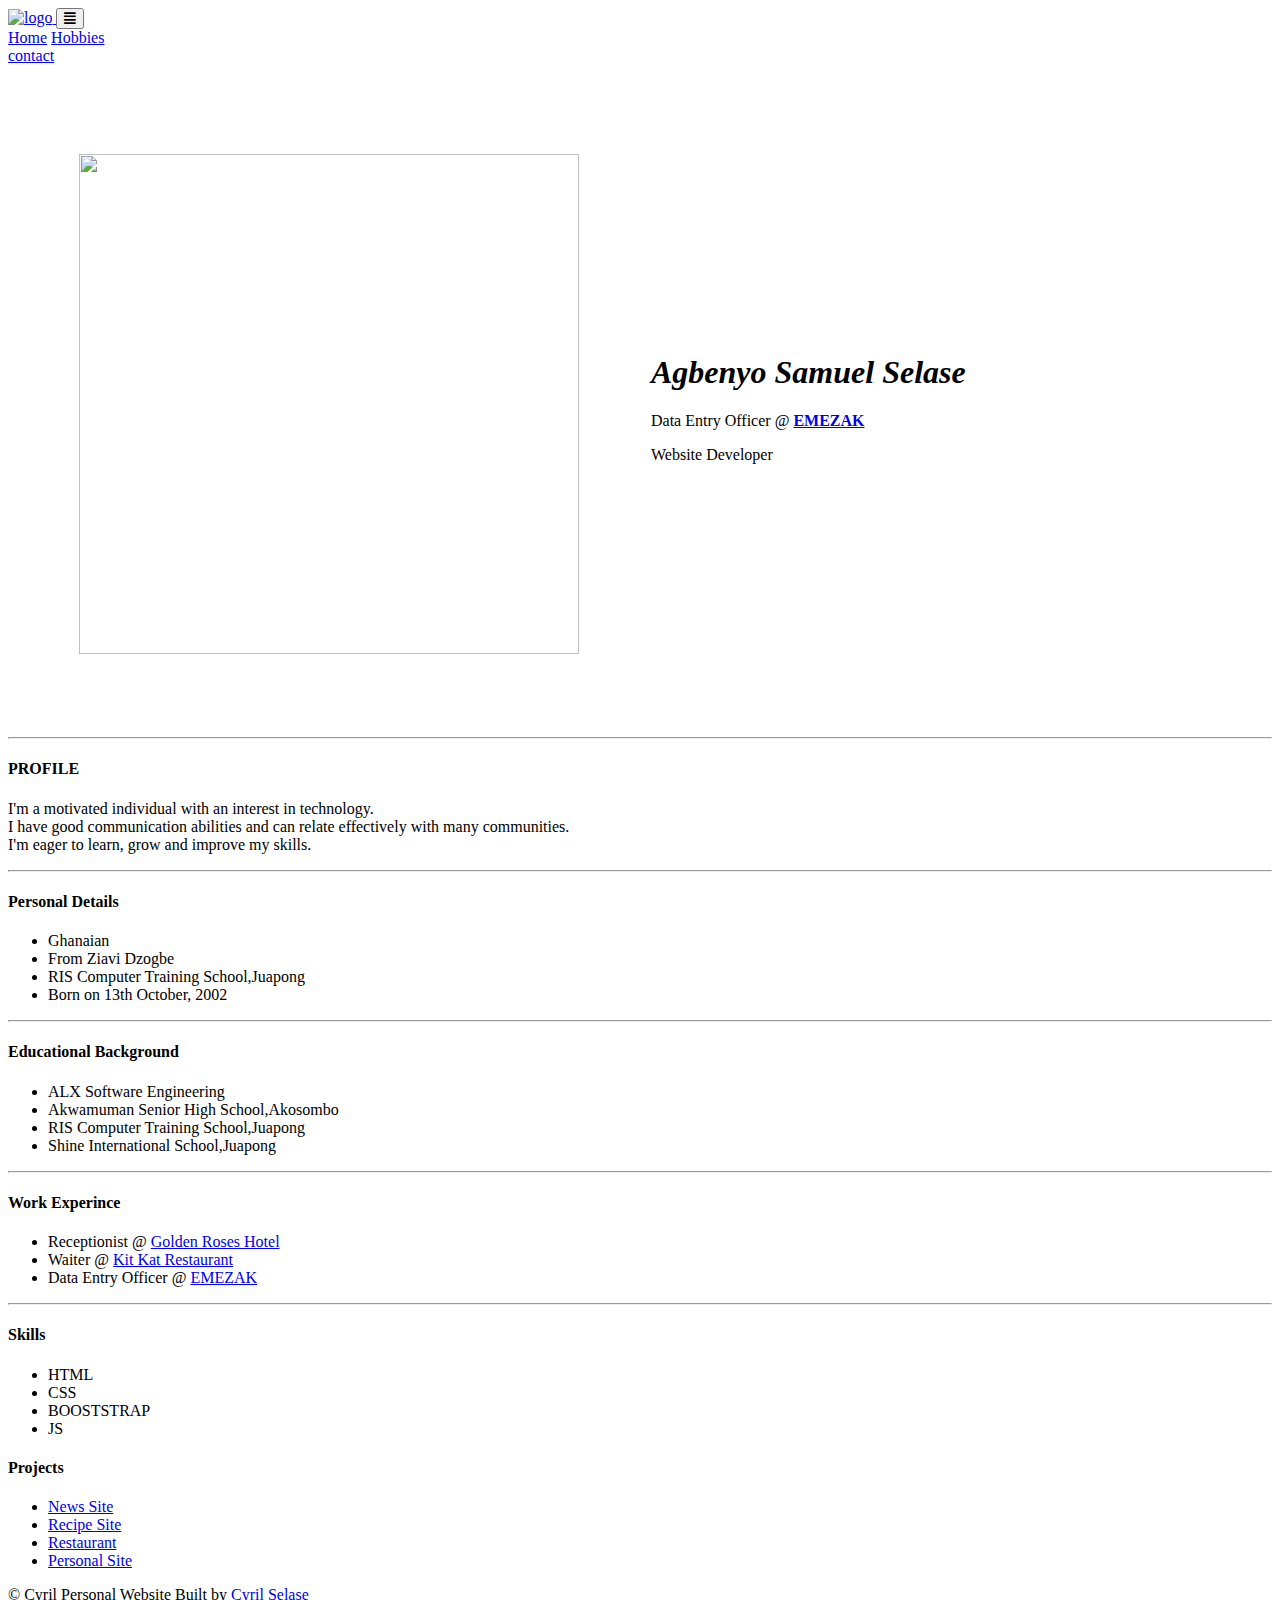
==== index.html @ 07ef7ac6 "index.html update" ====
<!DOCTYPE html>
<html lang="en">

<head>
    <meta charset="UTF-8" />
    <meta http-equiv="X-UA-Compatible" content="IE=edge" />
    <meta name="viewport" content="width=device-width, initial-scale=1.0" />
    <title>Personal Website</title>
    <!-- favicon -->
    <link rel="shortcut icon" href="./img/favicon.ico" type="image/x-icon" />
    <!-- normalize -->
    <link rel="stylesheet" href="./css/normalize.css" />
    <!-- font-awesome -->
    <link rel="stylesheet" href="https://cdnjs.cloudflare.com/ajax/libs/font-awesome/5.14.0/css/all.min.css" />
    <!-- main css -->
    <link rel="stylesheet" href="./css/main.css" />
</head>

<body>
    <!-- nav -->
    <nav class="navbar">
        <div class="nav-center">
            <!-- header -->
            <div class="nav-header">
                <a href="index.html" class="nav-logo">
                    <img src="img/logo.png" width="200" height="50" alt="logo">
                </a>
                <button type="button" class="btn nav-btn">
                    <i class="fas fa-align-justify"></i>
                </button>
            </div>
            <!--links-->
            <div class="nav-links">
                <a href="index.html" class="nav-link">Home</a>
                <a href="hobbies.html" class="nav-link">Hobbies</a>
                <div class="nav-link contact-link">
                    <a href="contact.html" class="btn">contact</a>
                </div>
            </div>
        </div>
        </div>
    </nav>
    <!-- end of nav -->
    <!-- main -->
    <main class="page">
        <!-- header -->
        <table cellspacing="70">
            <tr>
                <br>
                <td><img src="img/selase.png" width="500" height="500"></td>
                <td>
                    <h1><strong><em>Agbenyo Samuel Selase</em></strong></h1>
                    <p>Data Entry Officer @ <strong><a href="https://emezak.com/"> EMEZAK</a></strong></p>
                    <p>Website Developer</p>
            </tr>
        </table>
        <!-- end of header -->
<body>
    
    </table>
    <hr>
    <h4>PROFILE</h4>
    <p>I'm a motivated individual with an interest in technology.<br>I have good communication abilities and can relate
        effectively with many communities.<br>I'm eager to learn, grow and improve my skills.</p>
    <hr>
    <h4>Personal Details</h4>
    <ul>
        <li>Ghanaian</li>
        <li>From Ziavi Dzogbe</li>
        <li>RIS Computer Training School,Juapong</li>
        <li>Born on 13th October, 2002</li>
    </ul>
    <hr>
    <h4>Educational Background</h4>
    <ul>
        <li>ALX Software Engineering</li>
        <li>Akwamuman Senior High School,Akosombo</li>
        <li>RIS Computer Training School,Juapong</li>
        <li>Shine International School,Juapong</li>
    </ul>
    <hr>

    <h4>Work Experince</h4>
    <ul>
        <li>Receptionist @ <a
                href="https://web.facebook.com/people/Golden-Roses-Guest-House/100063790921854/?_rdc=1&_rdr">Golden
                Roses Hotel</a></li>
        <li>Waiter @ <a
                href="https://www.google.com/maps/place/Kit+Kat+Bar/@5.5438422,-0.261676,3a,75y,302.09h,90t/data=!3m7!1e1!3m5!1sANk7SEK8Y8luCgUZnHPu1A!2e0!6shttps:%2F%2Fstreetviewpixels-pa.googleapis.com%2Fv1%2Fthumbnail%3Fpanoid%3DANk7SEK8Y8luCgUZnHPu1A%26cb_client%3Dmaps_sv.tactile.gps%26w%3D203%26h%3D100%26yaw%3D302.0893%26pitch%3D0%26thumbfov%3D100!7i13312!8i6656!4m12!1m6!3m5!1s0x0:0xeb9416686ffac740!2sKit+Kat+Bar!8m2!3d5.5439513!4d-0.2618499!3m4!1s0x0:0xeb9416686ffac740!8m2!3d5.5439513!4d-0.2618499">Kit
                Kat Restaurant</a></li>
        <li>Data Entry Officer @ <a href="https://emezak.com/"> EMEZAK</a></li>

    </ul>
    <hr>
    <h4>Skills</h4>
    <ul>
        <li>HTML</li>
        <li>CSS</li>
        <li>BOOSTSTRAP</li>
        <li>JS</li>
    </ul>

    <h4>Projects</h4>
    <ul>
        <li><a href="https://cyril-mp.github.io/News-Site/">News Site</a></li>
        <li><a href="https://cyril-mp.github.io/simply-recipes-project/">Recipe Site</a></li>
        <li><a href="https://cyril-mp.github.io/KIKI-s-RESTAURANT/">Restaurant</a></li>
        <li><a href="https://cyril-mp.github.io/Personal-Website/">Personal Site</a></li>
    </ul>
    </html>
    </title>
    </head>
        
















    </main>
    <!-- end of main -->
    <!-- footer -->
    <footer class="page-footer">
        <p>&copy; <span id="date"></span>
            <span class="footer-logo"> Cyril Personal Website </span>
            Built by <a href="https://cyril-mp.github.io/mysite/">Cyril Selase</a>
        </p>
    </footer>
    <script src="./js/app.js"></script>
</body>

</html>
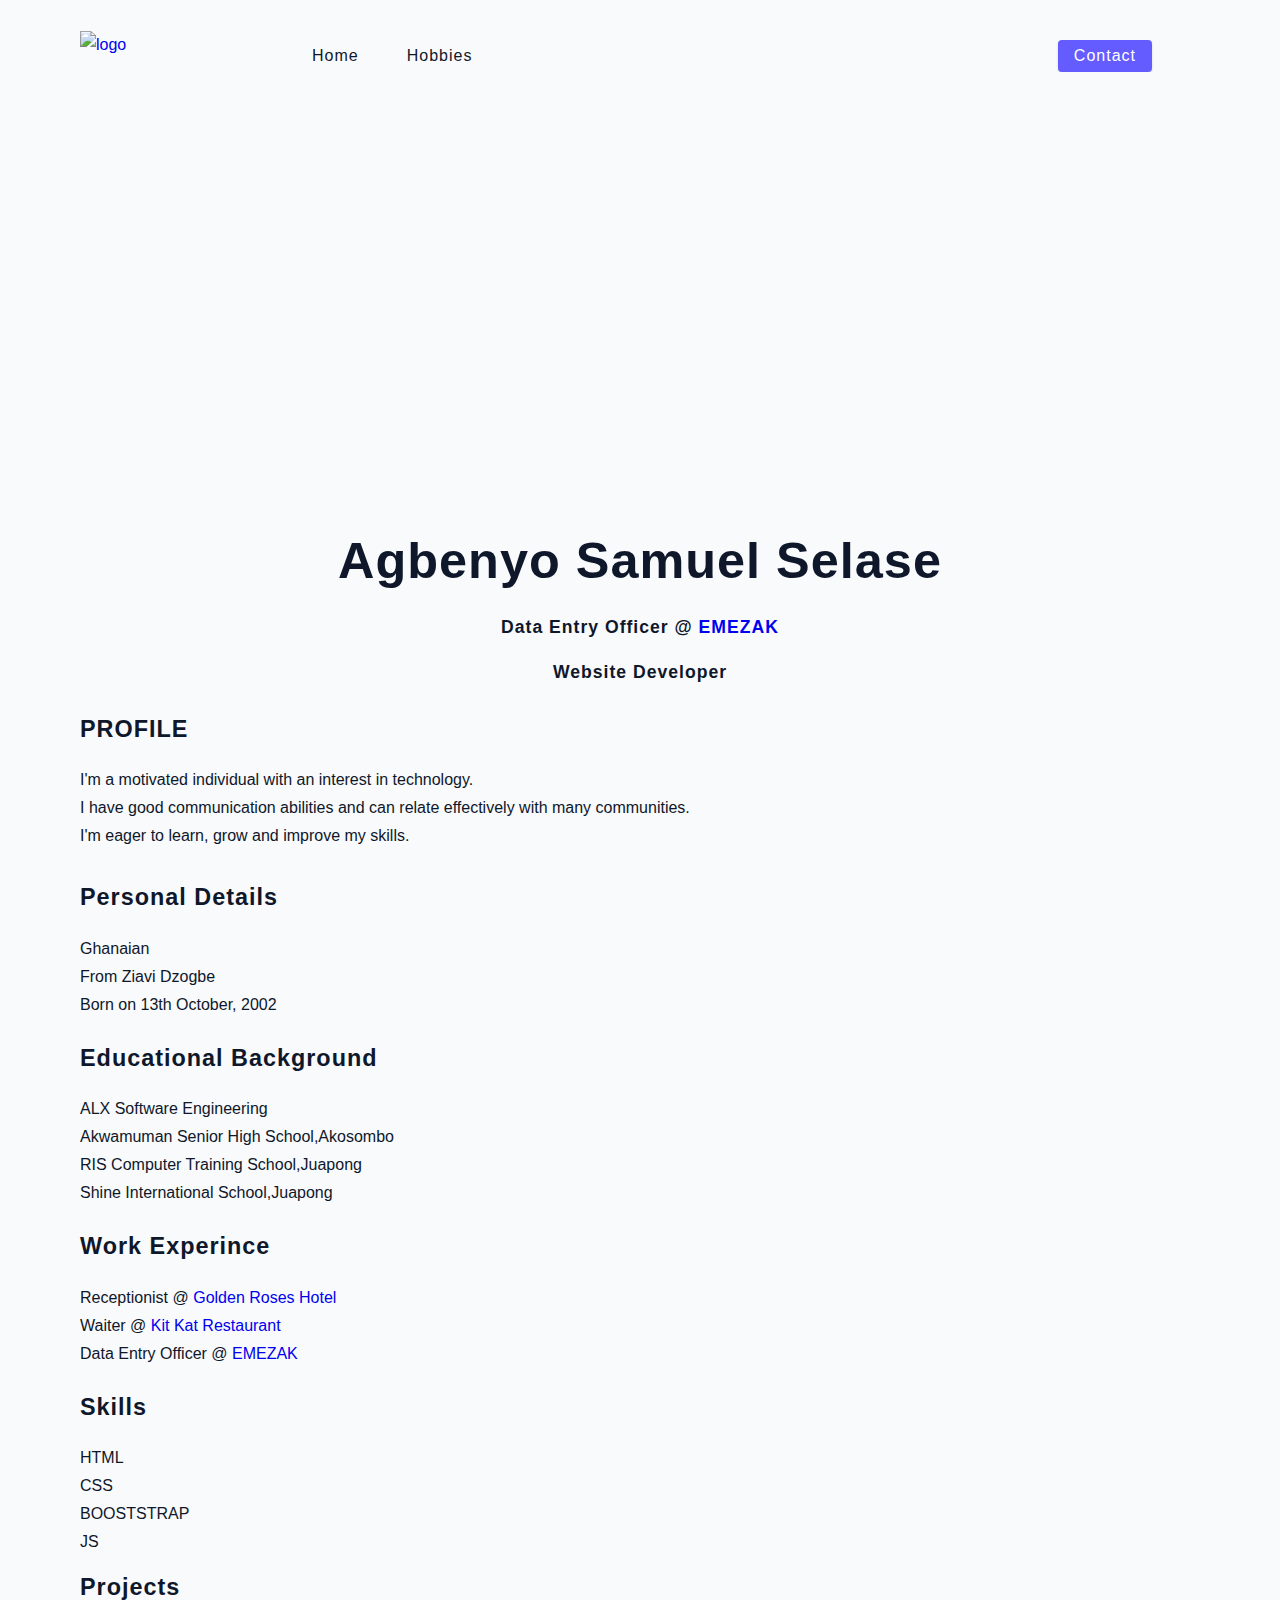
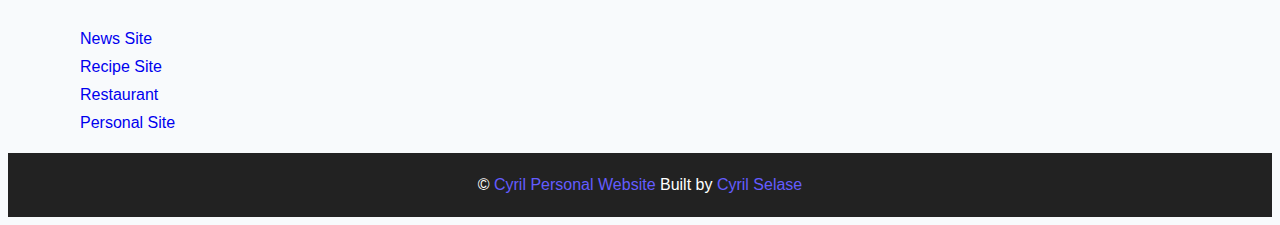
==== commit 4f0c3f9e: "polish update" ====
--- a/index.html
+++ b/index.html
@@ -8,10 +8,11 @@
     <title>Personal Website</title>
     <!-- favicon -->
     <link rel="shortcut icon" href="./img/favicon.ico" type="image/x-icon" />
-    <!-- normalize -->
-    <link rel="stylesheet" href="./css/normalize.css" />
+    <ylesheet" href="./css/normalize.css" />
     <!-- font-awesome -->
-    <link rel="stylesheet" href="https://cdnjs.cloudflare.com/ajax/libs/font-awesome/5.14.0/css/all.min.css" />
+    <link 
+    rel="stylesheet" 
+    href="https://cdnjs.cloudflare.com/ajax/libs/font-awesome/5.14.0/css/all.min.css" />
     <!-- main css -->
     <link rel="stylesheet" href="./css/main.css" />
 </head>
@@ -44,16 +45,19 @@
     <!-- main -->
     <main class="page">
         <!-- header -->
-        <table cellspacing="70">
-            <tr>
-                <br>
-                <td><img src="img/selase.png" width="500" height="500"></td>
-                <td>
-                    <h1><strong><em>Agbenyo Samuel Selase</em></strong></h1>
-                    <p>Data Entry Officer @ <strong><a href="https://emezak.com/"> EMEZAK</a></strong></p>
-                    <p>Website Developer</p>
-            </tr>
-        </table>
+
+        <!-- header -->
+        <header class="hero">
+            <div class="hero-container">
+                <div class="hero-text">
+                </div>
+            </div>
+           
+        </header>
+        
+        <h1>Agbenyo Samuel Selase</h1>
+        <h5>Data Entry Officer @ <a href="https://emezak.com/"> EMEZAK</a></h5>
+        <h5>Website Developer</h5>
         <!-- end of header -->
 <body>
     
@@ -67,7 +71,6 @@
     <ul>
         <li>Ghanaian</li>
         <li>From Ziavi Dzogbe</li>
-        <li>RIS Computer Training School,Juapong</li>
         <li>Born on 13th October, 2002</li>
     </ul>
     <hr>
--- a/css/main.css
+++ b/css/main.css
@@ -0,0 +1,618 @@
+*,
+::after,
+::before {
+  box-sizing: border-box;
+}
+/* fonts */
+
+@import url('https://fonts.googleapis.com/css2?family=Roboto:wght@400;500;600&family=Montserrat&display=swap');
+html {
+  font-size: 100%;
+} /*16px*/
+
+:root {
+  /* colors */
+  --primary-100: #e2e0ff;
+  --primary-200: #c1beff;
+  --primary-300: #a29dff;
+  --primary-400: #837dff;
+  --primary-500: #645cff;
+  --primary-600: #504acc;
+  --primary-700: #3c3799;
+  --primary-800: #282566;
+  --primary-900: #141233;
+
+  /* grey */
+  --grey-50: #f8fafc;
+  --grey-100: #f1f5f9;
+  --grey-200: #e2e8f0;
+  --grey-300: #cbd5e1;
+  --grey-400: #94a3b8;
+  --grey-500: #64748b;
+  --grey-600: #475569;
+  --grey-700: #334155;
+  --grey-800: #1e293b;
+  --grey-900: #0f172a;
+  /* rest of the colors */
+  --black: #222;
+  --white: #fff;
+  --red-light: #f8d7da;
+  --red-dark: #842029;
+  --green-light: #d1e7dd;
+  --green-dark: #0f5132;
+
+  /* fonts  */
+  --headingFont: 'Roboto', sans-serif;
+  --bodyFont: 'Nunito', sans-serif;
+  --smallText: 0.7em;
+  /* rest of the vars */
+  --backgroundColor: var(--grey-50);
+  --textColor: var(--grey-900);
+  --borderRadius: 0.25rem;
+  --letterSpacing: 1px;
+  --transition: 0.3s ease-in-out all;
+  --max-width: 1120px;
+  --fixed-width: 600px;
+
+  /* box shadow*/
+  --shadow-1: 0 1px 3px 0 rgba(0, 0, 0, 0.1), 0 1px 2px 0 rgba(0, 0, 0, 0.06);
+  --shadow-2: 0 4px 6px -1px rgba(0, 0, 0, 0.1),
+    0 2px 4px -1px rgba(0, 0, 0, 0.06);
+  --shadow-3: 0 10px 15px -3px rgba(0, 0, 0, 0.1),
+    0 4px 6px -2px rgba(0, 0, 0, 0.05);
+  --shadow-4: 0 20px 25px -5px rgba(0, 0, 0, 0.1),
+    0 10px 10px -5px rgba(0, 0, 0, 0.04);
+}
+
+body {
+  background: var(--backgroundColor);
+  font-family: var(--bodyFont);
+  font-weight: 400;
+  line-height: 1.75;
+  color: var(--textColor);
+}
+
+p {
+  margin-top: 0;
+  margin-bottom: 1.5rem;
+  max-width: 40em;
+}
+
+h1,
+h2,
+h3,
+h4,
+h5 {
+  margin: 0;
+  margin-bottom: 1.38rem;
+  font-family: var(--headingFont);
+  font-weight: 700;
+  line-height: 1.3;
+  text-transform: capitalize;
+  letter-spacing: var(--letterSpacing);
+}
+
+h1 {
+  margin-top: 0;
+  font-size: 3.152rem;
+  text-align: center;
+}
+
+h2 {
+  font-size: 2.441rem;
+}
+
+h3 {
+  font-size: 1.953rem;
+}
+
+h4 {
+  font-size: 1.463rem;
+}
+
+h5 {
+  font-size: 1.10rem;
+  text-align: center;
+}
+
+small,
+.text-small {
+  font-size: var(--smallText);
+}
+
+a {
+  text-decoration: none;
+}
+ul {
+  list-style-type: none;
+  padding: 0;
+}
+
+.img {
+  width: 100%;
+  display: block;
+  object-fit: cover;
+}
+/* buttons */
+
+.btn {
+  cursor: pointer;
+  color: var(--white);
+  background: var(--primary-500);
+  border: transparent;
+  border-radius: var(--borderRadius);
+  letter-spacing: var(--letterSpacing);
+  padding: 0.375rem 0.75rem;
+  box-shadow: var(--shadow-1);
+  transition: var(--transtion);
+  text-transform: capitalize;
+  display: inline-block;
+}
+.btn:hover {
+  background: var(--primary-700);
+  box-shadow: var(--shadow-3);
+}
+.btn-hipster {
+  color: var(--primary-500);
+  background: var(--primary-200);
+}
+.btn-hipster:hover {
+  color: var(--primary-200);
+  background: var(--primary-700);
+}
+.btn-block {
+  width: 100%;
+}
+
+/* alerts */
+.alert {
+  padding: 0.375rem 0.75rem;
+  margin-bottom: 1rem;
+  border-color: transparent;
+  border-radius: var(--borderRadius);
+}
+
+.alert-danger {
+  color: var(--red-dark);
+  background: var(--red-light);
+}
+.alert-success {
+  color: var(--green-dark);
+  background: var(--green-light);
+}
+/* form */
+
+
+::placeholder {
+  font-family: inherit;
+  color: var(--grey-400);
+}
+.form-alert {
+  color: var(--red-dark);
+  letter-spacing: var(--letterSpacing);
+  text-transform: capitalize;
+}
+/* alert */
+
+@keyframes spinner {
+  to {
+    transform: rotate(360deg);
+  }
+}
+
+.loading {
+  width: 6rem;
+  height: 6rem;
+  border: 5px solid var(--grey-400);
+  border-radius: 50%;
+  border-top-color: var(--primary-500);
+  animation: spinner 0.6s linear infinite;
+}
+.loading {
+  margin: 0 auto;
+}
+/* title */
+
+.title {
+  text-align: center;
+}
+
+.title-underline {
+  background: var(--primary-500);
+  width: 7rem;
+  height: 0.25rem;
+  margin: 0 auto;
+  margin-top: -1rem;
+}
+
+/*
+=============== 
+Page
+===============
+*/
+
+.page {
+  /* background: red; */
+  width: 100vw;
+  max-width: var(--max-width);
+  margin: 0 auto;
+  padding-top: 2rem;
+  min-height: calc(100vh - (6rem+4rem));
+  
+}
+
+
+/*
+=============== 
+Footer
+===============
+*/
+.page-footer {
+ height: 4rem; 
+ background: var(--black);
+ color: var(--white);
+ display: flex;
+ align-items: center;
+justify-content: center;
+}
+.page-footer p {
+  margin-bottom: 0;  
+}
+.footer-logo, .page-footer a {
+  color: var(--primary-500);
+}
+
+/*
+=============== 
+Hero
+===============
+*/
+
+.hero{
+ height: 40vh;
+ background: url('../img/selase.png') center/cover no-repeat;
+ margin-bottom: 2rem;
+ border-radius: var(--borderRadius);
+ position: relative;
+}
+
+.hero-container {
+  position: absolute;
+  top: 0;
+  left: 0;
+  background: rgba(0, 0, 0, 0.3);
+  border-radius: var(--borderRadius);
+  display: flex;
+  align-items: center;
+  justify-content: center;
+}
+
+.hero-text {
+  text-align: center;
+  color: var(--white);
+}
+
+@media screen and (min-width:768px) {
+  .hero-text h1 {
+    font-size: 4rem;
+    margin-bottom: 0;
+  }
+}
+
+
+
+/*
+=============== 
+Error
+===============
+*/
+.error-page {
+  text-align: center;
+  padding: 5rem;
+}
+.error-page h1{
+  font-size: 9rem ;
+}
+/*
+=============== 
+About
+===============
+*/
+.about-page h2 {
+  text-transform: none;
+  font-weight: bold;
+}
+.about-page {
+display: grid;
+gap: 2rem 4rem;
+padding-bottom: 3rem;
+}
+
+.about-img {
+  border-radius: var(--borderRadius);
+  height: 300px;
+}
+
+.featured-title {
+    text-align: center;
+}
+
+.navbar{
+  display: flex;
+  justify-content: center;
+  align-items: center;
+  /* background: blue; */
+} 
+
+.nav-center{
+width: 90vw;
+max-width: var(--max-width);
+/* background: red; */
+
+}
+
+.nav-header{
+  height: 6rem;
+  display: flex;
+  justify-content: space-between;
+  align-items: center;
+}
+.nav-logo{
+  display: flex;
+  align-items: center;
+}
+
+nav-btn
+
+.nav-btn{
+  padding: 0.15rem 0.75rem;
+}
+
+.nav-btn i{
+  font-size: 1.25rem;
+}
+.nav-links{
+  display: flex;
+  flex-direction: column;
+  /* todo */
+  height: 0;
+  overflow: hidden;
+  transition: var(--transition);
+}
+.show-links{
+height: 310px;
+}
+
+.nav-link{
+  display: block;
+  text-align: center;
+  text-transform: capitalize;
+  color: var(--grey-900);
+  letter-spacing: var(--letterSpacing);
+  padding: 1rem 0;
+  border-top: 1px solid var(--grey-500);
+  transition: var(--transition);
+}
+.navlink:hover{
+  color: var(--primary-500);
+}
+.contact-link a{
+  padding: 0.15rem 1rem;
+}
+
+@media screen and (min-width:992px){
+  .nav-btn{
+    display: none;
+  }
+  .navbar{
+    height: 6rem;
+  }
+  .nav-center{
+    display: flex;
+    align-items: center;
+  }
+  .nav-header{
+    height: auto;
+    margin-right: 2rem;
+  }
+  .nav-links {
+    height: auto;
+    flex-direction: row;
+    align-items: center;
+    width: 100%;
+    /* background: red; */
+  }
+  .nav-link{
+    padding: 0;
+    border-top: none;
+    margin-right: 3rem;
+  }
+  .contact-link{
+    margin-left: auto;
+  }
+}
+
+/*
+=============== 
+Contact Page
+===============
+*/
+.contact-form {
+  width: 100%;
+  margin: 0;
+}
+.contact-container {
+  display: grid;
+  gap: 2rem 3rem;
+  padding-bottom: 3rem;
+}
+
+@media screen and (min-width:992px) {
+  .contact-container{
+    grid-template-columns: 1fr 450px;
+    align-items: center;
+  }
+}
+
+/*
+=============== 
+Tags Page
+===============
+*/
+
+.tags-wrapper {
+  display: grid;
+  gap: 2rem;
+  padding-bottom: 3rem;
+}
+
+.tag{
+  background: var(--grey-500);
+  border-radius: var(--borderRadius);
+  text-align: center;
+  color: var(--white);
+  transition: var(--transition);
+  padding: 0.75rem;  
+}
+.tag:hover {
+  background: var(--primary-500);
+}
+
+.tag h5, 
+.tag p{
+margin-bottom: 0;
+}
+
+.tag h5{
+font-weight: 600;
+}
+
+@media screen and (min-width:576px) {
+  .tag-wrapper {
+    grid-template-columns: 1fr 1fr;
+  }
+}
+
+@media screen and (min-width:992px) {
+  .tags-wrapper {
+    grid-template-columns:repeat(3, 1fr);
+  }
+}
+
+/*
+=============== 
+Single Recipe Page
+===============
+*/
+.recipe-hero {
+  display: grid;
+  gap: 3rem;
+}
+
+.recipe-hero-img {
+  height: 300px;
+  border-radius: var(--borderRadius);
+}
+
+.recipe-hero p{
+ color: var(--grey-600); 
+}
+
+.recipe-icons {
+  display: grid;
+  grid-template-columns: repeat(3, 1fr);
+  gap: 1rem;
+  margin: 2rem 0;
+  text-align: center;
+}
+
+.recipe-icons i {
+  font-size: 1.5rem;
+  color: var(--primary-500);
+}
+
+.recipe-icons h5, .recipe-icons p {
+  margin-bottom: 0;
+  font-size: 0.85;
+}
+
+.recipe-icons p{
+  color: var(--grey-600);
+}
+
+.recipe-tags {
+  display: flex;
+  align-items: center;
+  flex-wrap: wrap;
+  font-size: 0.7em;
+  font-weight: 600;
+}
+
+.recipe-tags a{
+  background: var(--primary-500);
+  border-radius: var(--borderRadius);
+  color: var(--white);
+  padding: 0.05rem 0.5rem;
+  margin: 0 0.25rem;
+  text-transform: capitalize;
+}
+
+
+.recipe-content {
+  padding: 3rem 0;
+  display: grid;
+  gap: 2rem 5rem;
+}
+
+@media screen and (min-width:992px) {
+.recipe-content {
+    grid-template-columns: 2fr 1fr;
+}
+
+.single-instruction header {
+  display: grid;
+  grid-template-columns: auto 1fr;
+  gap: 1.5rem;
+  align-items: center;
+}
+.single-instruction header p {
+  text-transform: uppercase;
+  font-weight: 600;
+  margin-bottom: 0;
+  color: var(--primary-500);
+}
+
+.single-instruction > p {
+  color: var(--grey-700);
+}
+
+.single-instruction header div {
+height: 2px;
+background: var(--grey-300);
+}
+
+.second-column {
+  display: grid;
+  row-gap: 2rem;
+}
+
+.single-ingredient {
+  border-bottom: 2px solid var(--grey-300);
+  padding-bottom: 0.75rem;
+  color: var(--grey-700);
+}
+
+.single-tool{
+  border-bottom: 2px solid var(--grey-300);
+  padding-bottom: 0.75rem;
+  color: var(--primary-500);
+  text-transform: capitalize;
+}
+
+hr {
+  border-style: none;
+  border-top-style: line;
+  border-color: grey;
+  border-width: 20px;
+  width: 50%
+}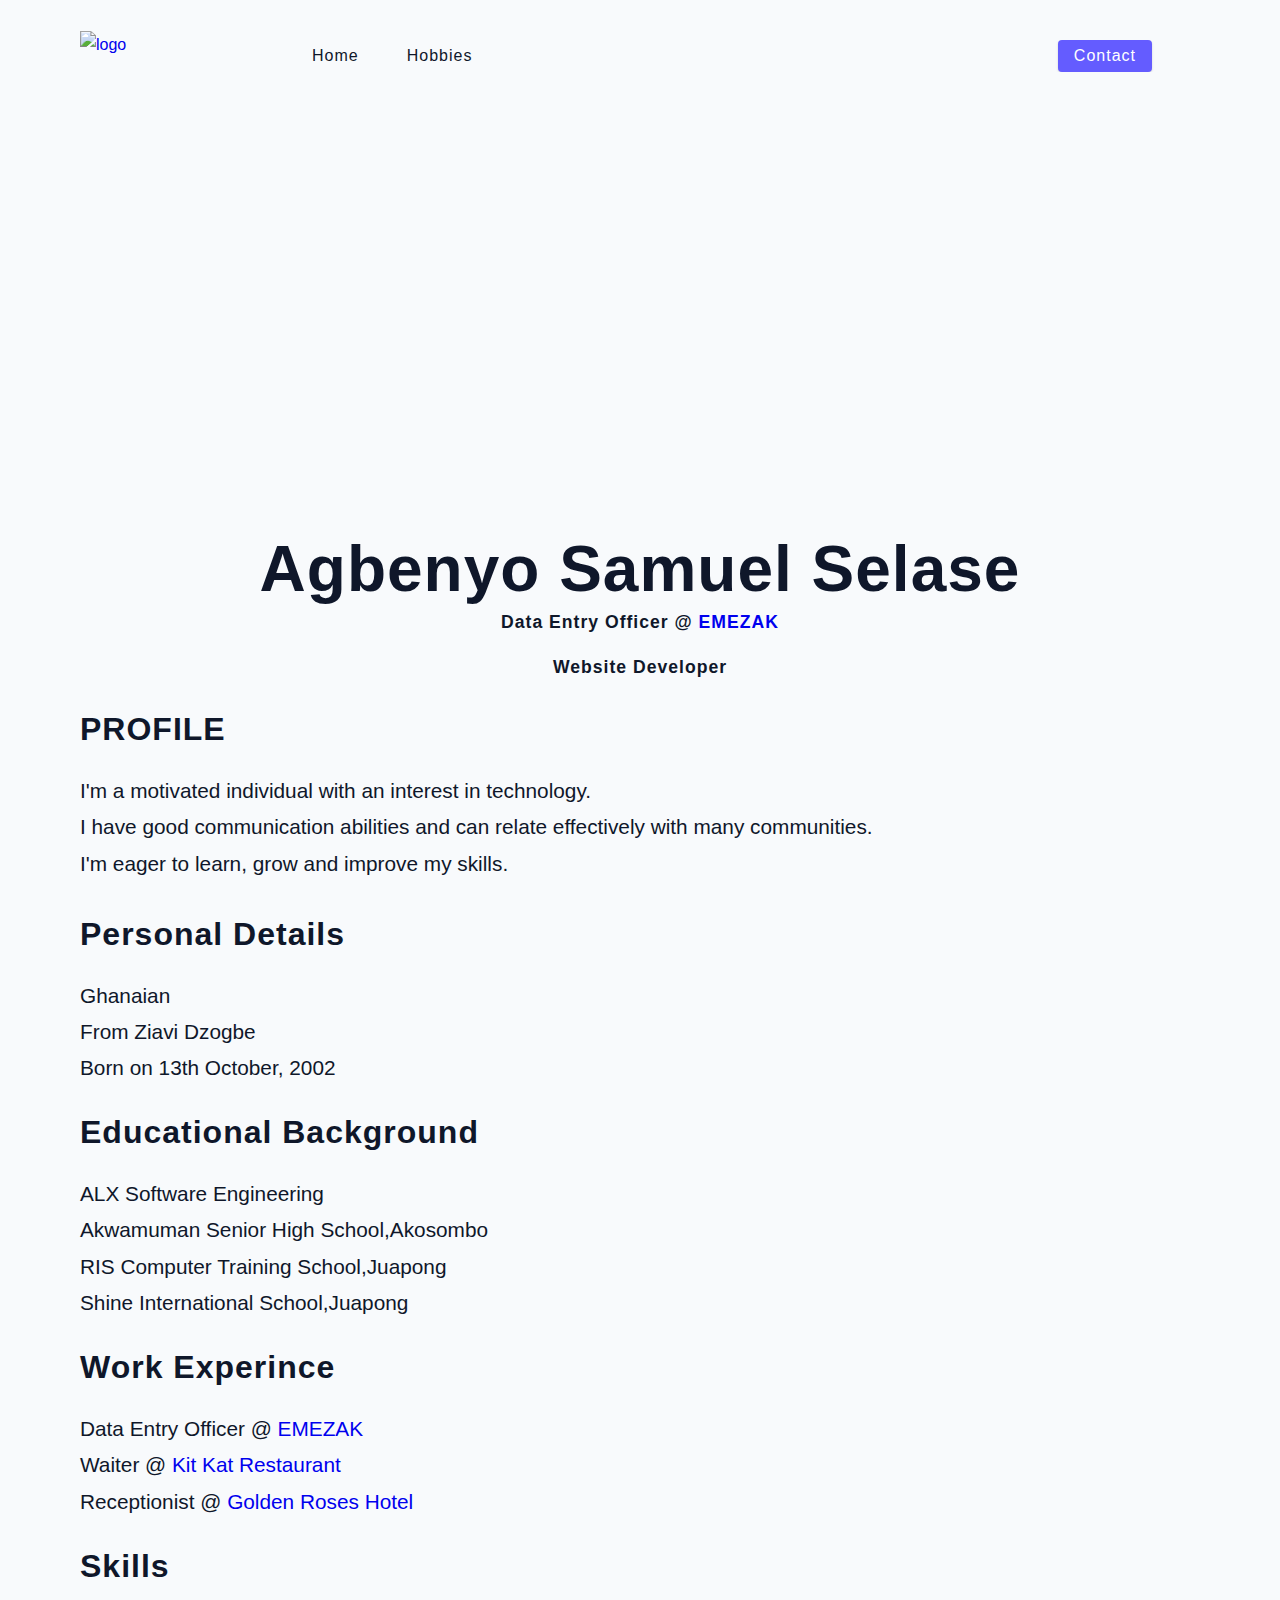
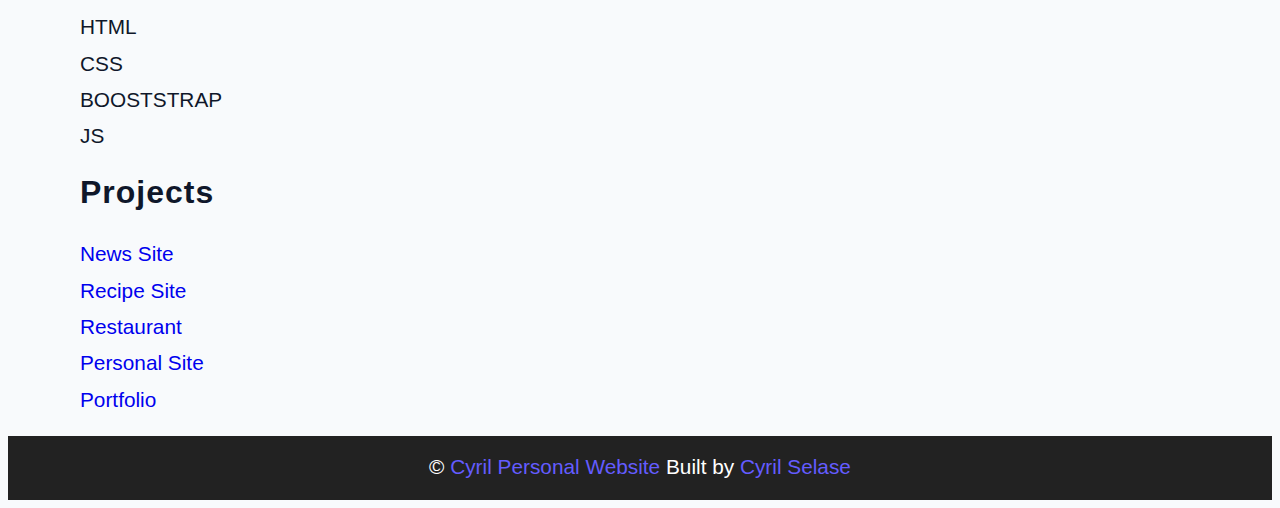
==== commit 872a7367: "index,css update" ====
--- a/index.html
+++ b/index.html
@@ -52,16 +52,12 @@
                 <div class="hero-text">
                 </div>
             </div>
-           
         </header>
-        
         <h1>Agbenyo Samuel Selase</h1>
         <h5>Data Entry Officer @ <a href="https://emezak.com/"> EMEZAK</a></h5>
         <h5>Website Developer</h5>
         <!-- end of header -->
-<body>
-    
-    </table>
+<body> 
     <hr>
     <h4>PROFILE</h4>
     <p>I'm a motivated individual with an interest in technology.<br>I have good communication abilities and can relate
@@ -85,14 +81,13 @@
 
     <h4>Work Experince</h4>
     <ul>
+        <li>Data Entry Officer @ <a href="https://emezak.com/"> EMEZAK</a></li>
+        <li>Waiter @ <a
+                href="https://www.google.com/maps/place/Kit+Kat+Bar/@5.5438422,-0.261676,3a,75y,302.09h,90t/data=!3m7!1e1!3m5!1sANk7SEK8Y8luCgUZnHPu1A!2e0!6shttps:%2F%2Fstreetviewpixels-pa.googleapis.com%2Fv1%2Fthumbnail%3Fpanoid%3DANk7SEK8Y8luCgUZnHPu1A%26cb_client%3Dmaps_sv.tactile.gps%26w%3D203%26h%3D100%26yaw%3D302.0893%26pitch%3D0%26thumbfov%3D100!7i13312!8i6656!4m12!1m6!3m5!1s0x0:0xeb9416686ffac740!2sKit+Kat+Bar!8m2!3d5.5439513!4d-0.2618499!3m4!1s0x0:0xeb9416686ffac740!8m2!3d5.5439513!4d-0.2618499">Kit
+                Kat Restaurant</a></li>
         <li>Receptionist @ <a
                 href="https://web.facebook.com/people/Golden-Roses-Guest-House/100063790921854/?_rdc=1&_rdr">Golden
                 Roses Hotel</a></li>
-        <li>Waiter @ <a
-                href="https://www.google.com/maps/place/Kit+Kat+Bar/@5.5438422,-0.261676,3a,75y,302.09h,90t/data=!3m7!1e1!3m5!1sANk7SEK8Y8luCgUZnHPu1A!2e0!6shttps:%2F%2Fstreetviewpixels-pa.googleapis.com%2Fv1%2Fthumbnail%3Fpanoid%3DANk7SEK8Y8luCgUZnHPu1A%26cb_client%3Dmaps_sv.tactile.gps%26w%3D203%26h%3D100%26yaw%3D302.0893%26pitch%3D0%26thumbfov%3D100!7i13312!8i6656!4m12!1m6!3m5!1s0x0:0xeb9416686ffac740!2sKit+Kat+Bar!8m2!3d5.5439513!4d-0.2618499!3m4!1s0x0:0xeb9416686ffac740!8m2!3d5.5439513!4d-0.2618499">Kit
-                Kat Restaurant</a></li>
-        <li>Data Entry Officer @ <a href="https://emezak.com/"> EMEZAK</a></li>
-
     </ul>
     <hr>
     <h4>Skills</h4>
@@ -109,6 +104,7 @@
         <li><a href="https://cyril-mp.github.io/simply-recipes-project/">Recipe Site</a></li>
         <li><a href="https://cyril-mp.github.io/KIKI-s-RESTAURANT/">Restaurant</a></li>
         <li><a href="https://cyril-mp.github.io/Personal-Website/">Personal Site</a></li>
+        <li><a href="https://cyril-mp.github.io/Portfolio/">Portfolio</a></li>
     </ul>
     </html>
     </title>
--- a/css/main.css
+++ b/css/main.css
@@ -107,7 +107,7 @@
 }
 
 h4 {
-  font-size: 1.463rem;
+  font-size: 2rem;
 }
 
 h5 {
@@ -115,6 +115,17 @@
   text-align: center;
 }
 
+ul{
+  font-size: 1.10rem;
+}
+
+li{
+  font-size: 1.30rem;
+}
+
+p{
+  font-size: 1.30rem;
+}
 small,
 .text-small {
   font-size: var(--smallText);
@@ -278,22 +289,20 @@
 
 .hero-container {
   position: absolute;
+  width: 100%;
+  height: 100%;
   top: 0;
   left: 0;
-  background: rgba(0, 0, 0, 0.3);
   border-radius: var(--borderRadius);
   display: flex;
   align-items: center;
   justify-content: center;
 }
 
-.hero-text {
-  text-align: center;
-  color: var(--white);
-}
+
 
 @media screen and (min-width:768px) {
-  .hero-text h1 {
+ h1 {
     font-size: 4rem;
     margin-bottom: 0;
   }
